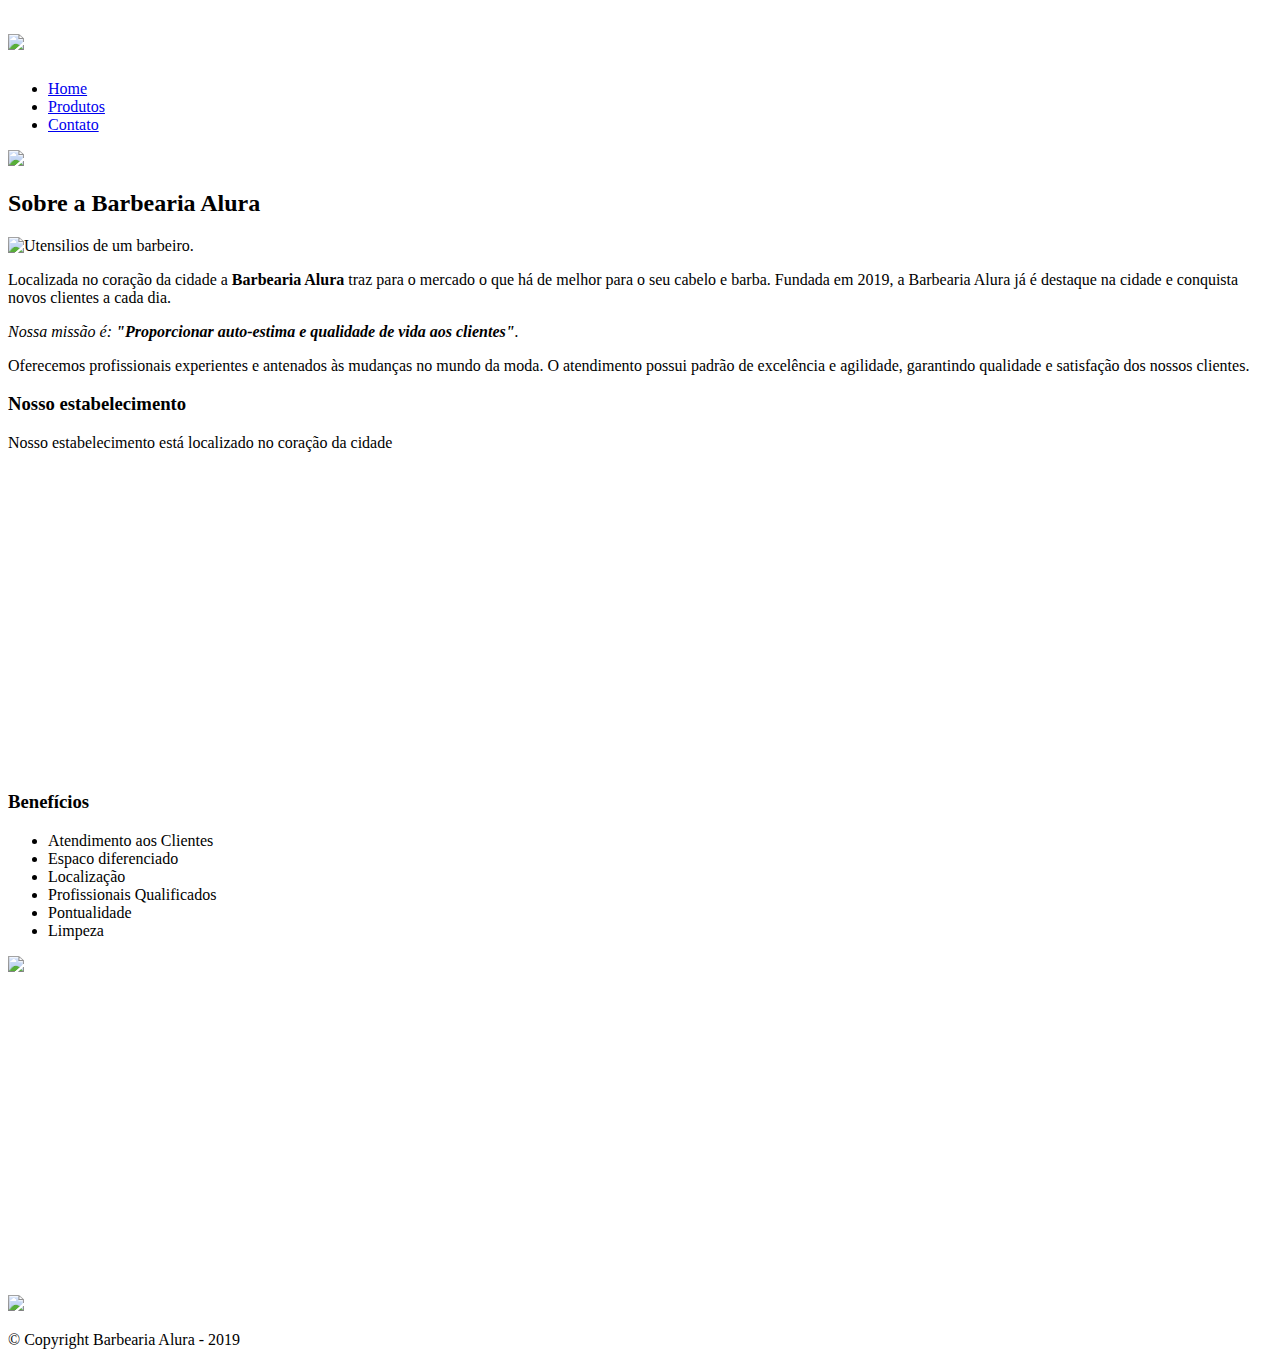
==== index.html @ 6b4c423f "Create index.html" ====
<!DOCTYPE html>
<html lang ="pt-br">

	<head> 
		<meta charset="UTF-8">
		<meta name="viewport" content="width=device-width">
		<title> Barbearia Alura</title>
		
		<link rel ="stylesheet" href ="reset.css">
		<link rel ="stylesheet" href="style.css">
		<link href="https://fonts.googleapis.com/css?family=Montserrat&display=swap" rel="stylesheet">
	</head>
		
	<body>
		<header>
			<div class="caixa">
				<h1><img src="logo.png"></h1>
				
				<nav>
					<ul>
						<li><a href="index.html">Home</a></li>
						<li><a href="produtos.html">Produtos</a></li>
						<li><a href="contato.html">Contato</a></li>
					</ul>
				</nav>
			</div>
		</header>
	
		<img class="banner" = src="banner.jpg">
		
		<main>
			<section class="principal">
				<h2 class = "titulo-principal">Sobre a Barbearia Alura</h2>

				<img  class="utensilios" src="imagens/utensilios.jpg" alt="Utensilios de um barbeiro.">
				
				<p>Localizada no coração da cidade a <strong>Barbearia Alura</strong> traz para o mercado o que há de melhor para o seu cabelo e barba. Fundada em 2019, a Barbearia Alura já é destaque na cidade e conquista novos clientes a cada dia.</p>

				<p id="missao"><em>Nossa missão é: <strong>"Proporcionar auto-estima e qualidade de vida aos clientes"</strong>.</em></p>

				<p>Oferecemos profissionais experientes e antenados às mudanças no mundo da moda. O atendimento possui padrão de excelência e agilidade, garantindo qualidade e satisfação dos nossos clientes.</p>
			</setcion>
			
			<section class="mapa">
			<h3 class="titulo-principal">Nosso estabelecimento</h3>
			<p>Nosso estabelecimento está localizado no coração da cidade</p>

			<div class="mapa-conteudo">
				<iframe src="https://www.google.com/maps/embed?pb=!1m18!1m12!1m3!1d3656.4485981309076!2d-46.63465338554234!3d-23.58823936846934!2m3!1f0!2f0!3f0!3m2!1i1024!2i768!4f13.1!3m3!1m2!1s0x94ce5a2b2ed7f3a1%3A0xab35da2f5ca62674!2sCaelum%20-%20Escola%20de%20Tecnologia!5e0!3m2!1spt-BR!2sbr!4v1587066903519!5m2!1spt-BR!2sbr" width="100%" height="300" frameborder="0" style="border:0;" allowfullscreen="" aria-hidden="false" tabindex="0"></iframe>
				</div>	
			</section>
			
			<section class="beneficios"> 
				<h3 class = "titulo-principal">Benefícios</h3>
				
				<div class="conteudo-beneficios">
					<ul class="lista-beneficios">		
						<li class="itens">Atendimento aos Clientes</li>
						<li class="itens">Espaco diferenciado</li>
						<li class="itens">Localização</li>
						<li class="itens">Profissionais Qualificados</li>
						<li class="itens">Pontualidade</li>
						<li class="itens">Limpeza</li>
					</ul><img src = "beneficios.jpg" class="imagembeneficios">
				</div>
				
				<div class="video">
						<iframe width="100%" height="315" src="https://www.youtube.com/embed/wcVVXUV0YUY" frameborder="0" allow="accelerometer; autoplay; encrypted-media; gyroscope; picture-in-picture" allowfullscreen></iframe>
				</div>	
			</section>
		</main>
		
		<footer>
			<img src ="logo-branco.png">
			<p class = "copyright">&copy; Copyright Barbearia Alura - 2019</p> 
		</footer>
	</body>
</html>
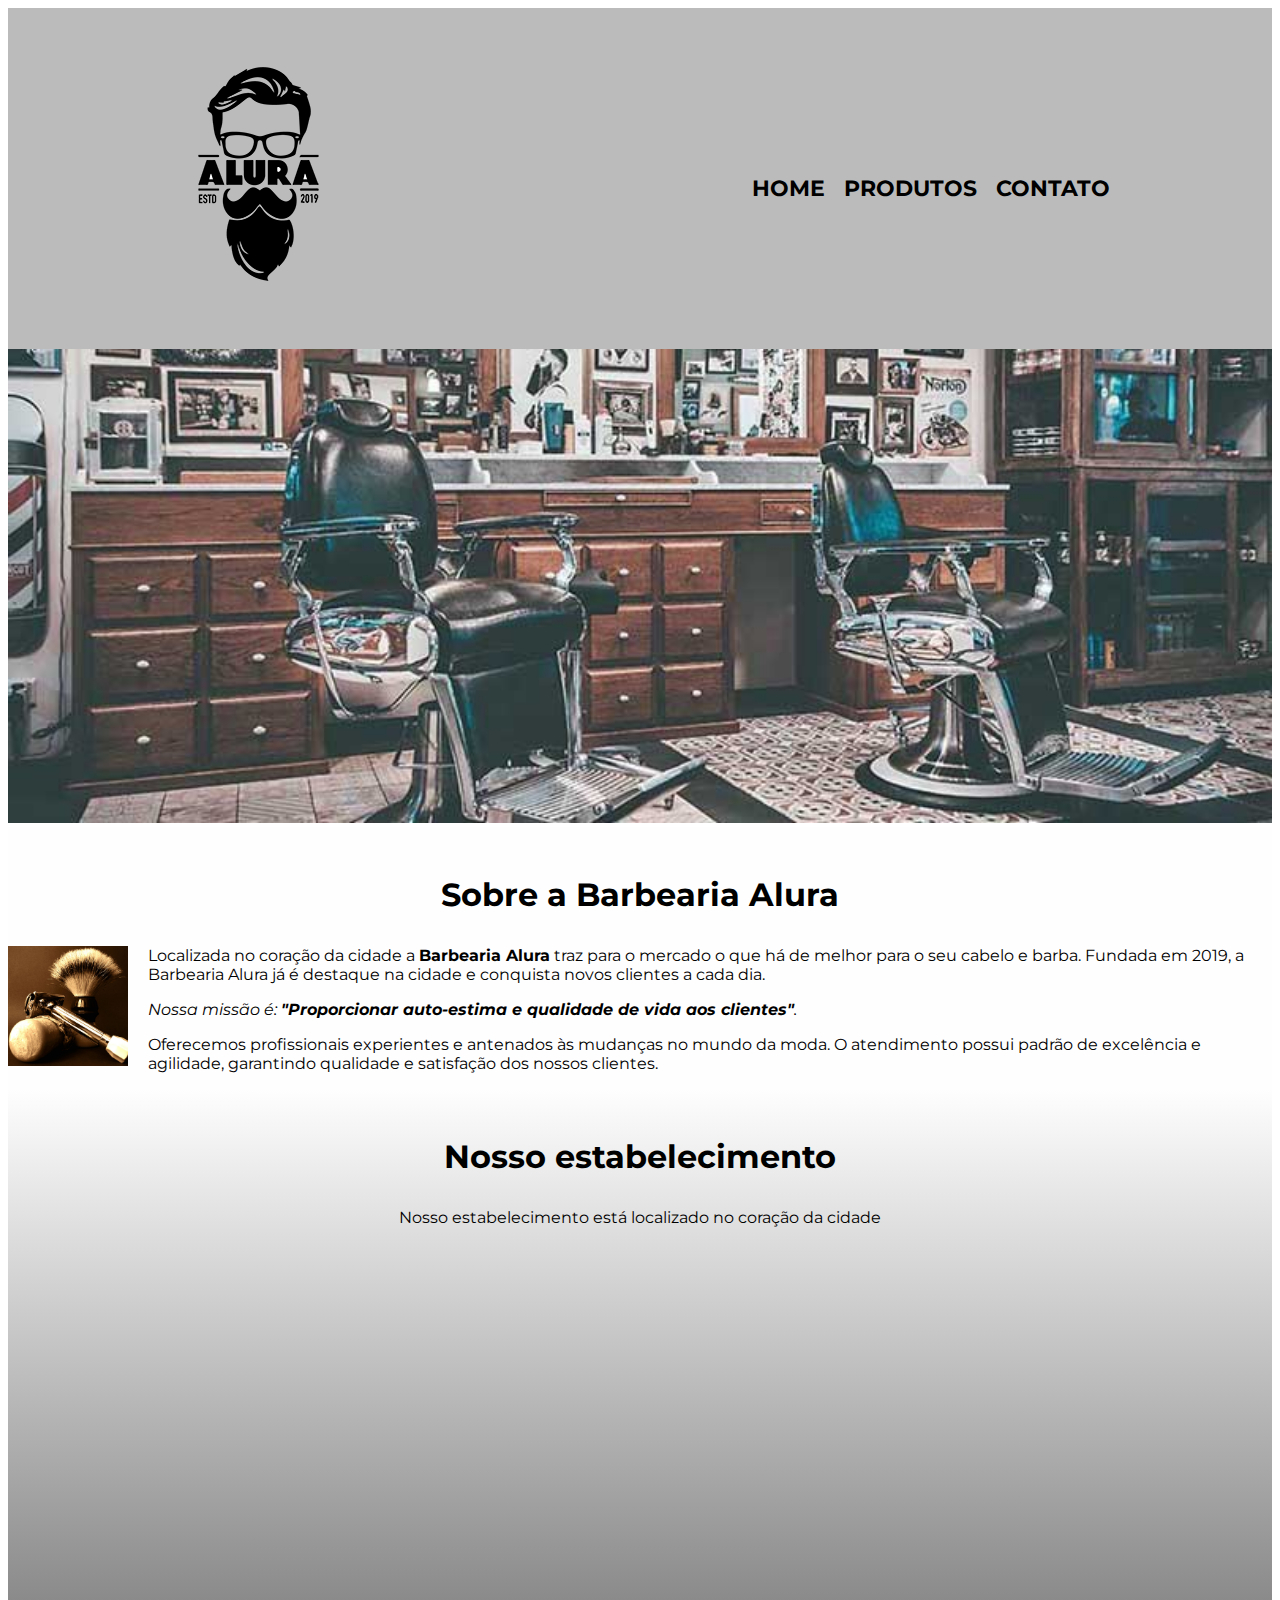
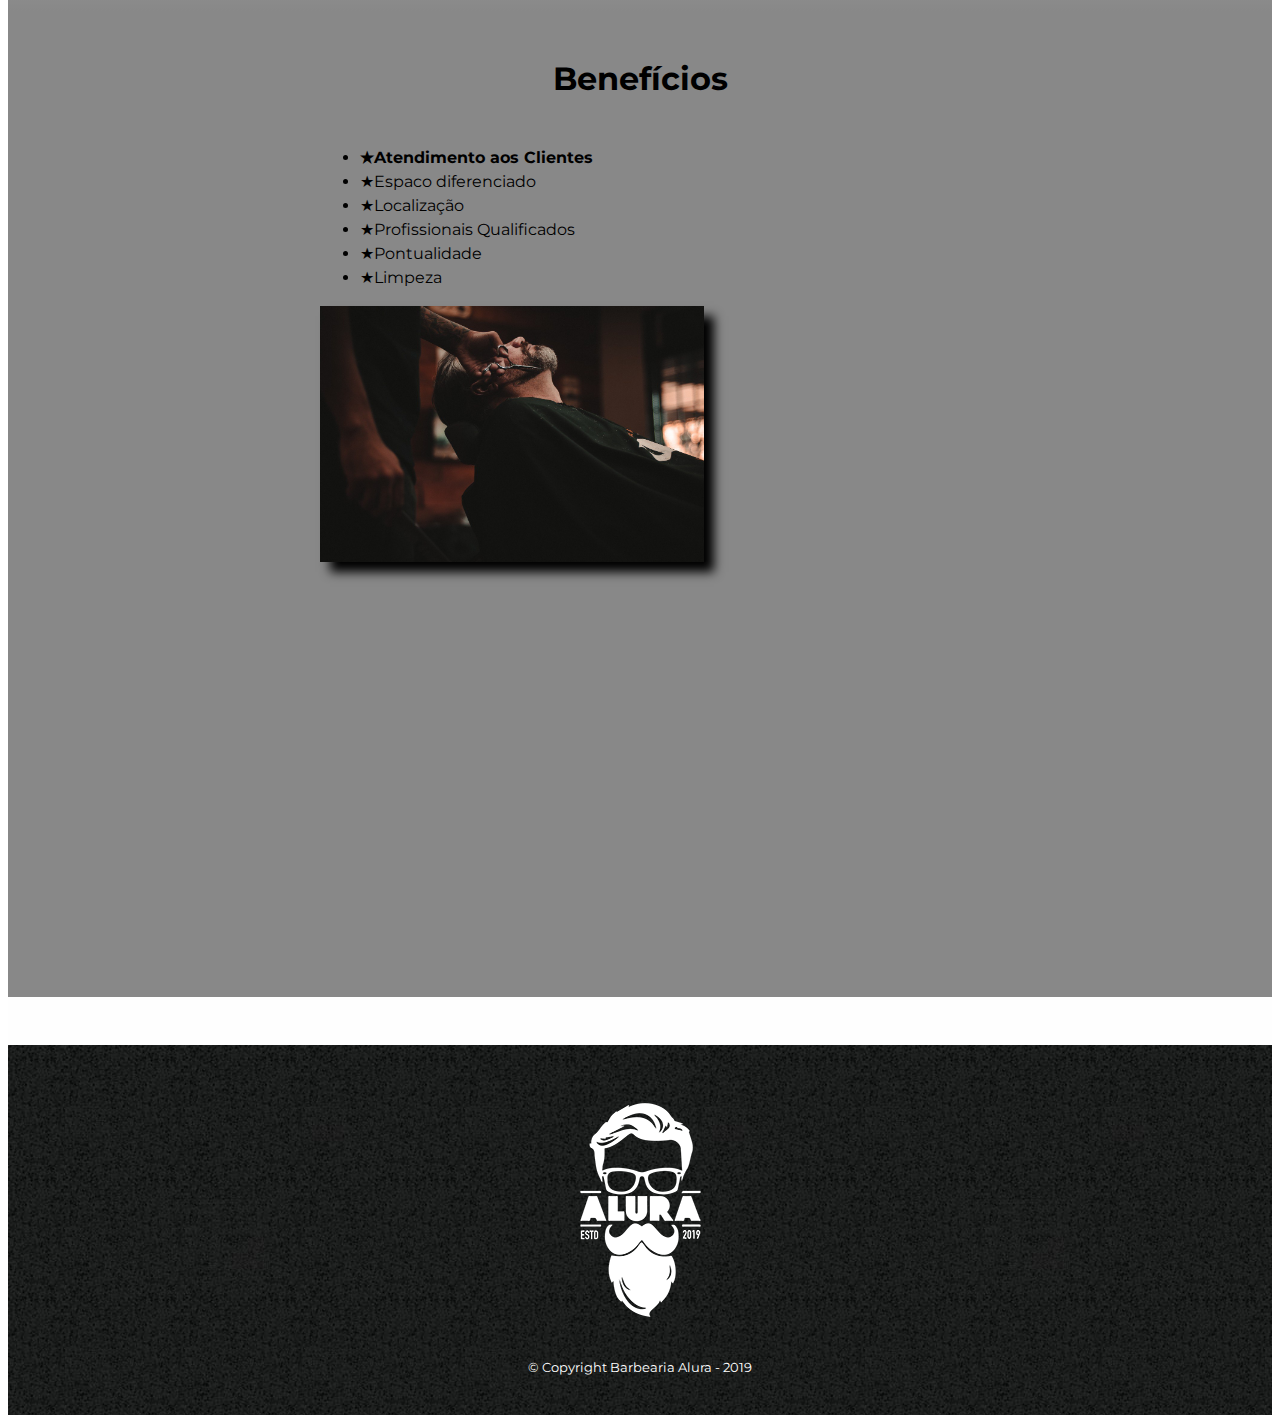
==== commit 274cd638: "Update index.html" ====
--- a/index.html
+++ b/index.html
@@ -32,7 +32,7 @@
 			<section class="principal">
 				<h2 class = "titulo-principal">Sobre a Barbearia Alura</h2>
 
-				<img  class="utensilios" src="imagens/utensilios.jpg" alt="Utensilios de um barbeiro.">
+				<img  class="utensilios" src="utensilios.jpg" alt="Utensilios de um barbeiro.">
 				
 				<p>Localizada no coração da cidade a <strong>Barbearia Alura</strong> traz para o mercado o que há de melhor para o seu cabelo e barba. Fundada em 2019, a Barbearia Alura já é destaque na cidade e conquista novos clientes a cada dia.</p>
 
--- a/style.css
+++ b/style.css
@@ -0,0 +1,263 @@
+body {
+ 	font-family: 'Montserrat', sans-serif;
+}
+
+header {
+	background: #BBBBBB;
+	padding: 20px 0; 
+} 
+
+.caixa {
+	position: relative;
+	width: 940px;
+	margin: 0 auto;
+}
+
+nav {
+	position: absolute;
+	top: 110px;
+	right: 0;	
+}
+
+nav li {
+ 	display: inline;
+ 	margin: 0 0 0 15px;
+}
+
+nav a {
+ 	text-transform: uppercase;
+ 	color: #000000;
+ 	font-weight: bold;
+ 	font-size: 22px;
+ 	text-decoration: none;
+}
+
+nav a:hover {
+	color: #C78C19;
+	text-decoration: underline;
+}
+
+.produtos {
+ 	width: 940px;
+ 	margin: 0 auto;
+ 	padding: 50px 0;
+}
+
+.produtos li {
+ 	display: inline-block;
+ 	text-align: center;
+ 	width: 30%;
+ 	vertical-align: top;
+ 	margin: 0 1.5%;
+ 	padding: 30px 20px;
+ 	box-sizing: border-box;
+ 	border: 2px solid #000000;
+ 	border-radius: 10px;
+}
+
+.produtos li:hover {
+ 	border-color: #C78C19;
+}
+
+.produtos li:active {
+ 	border-color: #088C19;
+}
+
+.produtos li:hover h2 { 
+ 	font-size: 34px;
+}
+
+.produtos h2 {
+ 	font-size: 30px;
+ 	font-weight: bold;
+}
+
+.produto-descricao {
+ 	font-size: 18px;
+}
+
+.produto-preco {
+ 	font-size: 22px;
+ 	font-weight: bold;
+ 	margin-top: 10px; 
+}
+
+footer {
+ 	text-align: center;
+ 	background: url("bg.jpg");
+ 	padding: 40px 0;
+}
+
+.copyright {
+ 	color: #FFFFFF;
+ 	font-size: 13px;
+ 	margin: 20px 0 0;
+}
+
+form {
+ 	margin: 40px 0;
+}
+
+form label, form legend {
+ 	display: block;
+ 	font-size: 20px; 
+ 	margin: 10px;
+}
+ 
+.input-padrao {
+ 	display: block;
+ 	margin: 10px;
+ 	padding: 10px 25px;
+ 	width: 50%;
+}
+
+.checkbox {
+ 	margin: 20px 0;
+}
+
+.enviar {
+ 	width: 40%;
+ 	padding: 15px 0;
+ 	margin: 10px;
+ 	background: orange;
+ 	color: white;
+ 	font-weight: bold;
+ 	font-size: 18px;
+ 	border: none;
+ 	border-radius: 5px;	
+ 	transition: 1s all;
+ 	cursor: pointer;    	
+}
+
+.enviar:hover {
+	background: darkorange;
+	transform: scale(1.2); 
+}
+
+table {
+ 	margin: 20px 0 40px;
+}
+
+thead {
+ 	background:#555555;
+ 	color: white;
+ 	font-weight: bold;
+}
+
+td, th {
+ 	border: 1px solid #000000;
+ 	padding: 8px 15px;
+}
+
+
+/* css da página inicial*/
+.banner {
+ 	width: 100%;
+}
+
+.titulo-principal {
+ 	text-align: center;
+ 	font-size: 2em;
+ 	margin: 0 0 1em;
+ 	clear: left;
+}
+
+.principal {
+	padding: 3em 0;
+	background: #FEFEFE;
+	width: auto;
+ 	margin: auto;
+}
+
+.principal p {
+ 	margin: 0 0 1em;
+}
+
+.principal strong {
+ 	font-weight: bold;
+}
+
+.principal em {
+ 	font-style: italic;
+}
+
+.utensilios {
+	width: 120px;
+	float: left;
+	margin: 0 20px 20px 0;
+}
+
+.mapa {
+ 	padding: 3em 0;
+ 	background: linear-gradient(#FEFEFE, #888888); 
+ }
+
+.mapa-conteudo {
+	width: 940px;
+ 	margin: 0 auto;
+}
+.mapa p {
+ 	margin: 0 0 2em;
+ 	text-align: center;
+}
+
+.beneficios {
+	padding: 3em 0;
+	background: #888888;
+}
+
+.conteudo-beneficios {
+	width: 640px;
+	margin: 0 auto;
+}
+
+.lista-beneficios {
+	width: 40%;
+	display: inline-block;
+	vertical-align: top;
+}
+
+.itens {
+	line-height: 1.5;
+}
+
+.itens:first-child {
+	font-weight: bold;	
+}
+
+.itens:before {
+	content: "★";
+}
+.imagembeneficios {
+ 	width: 60%;
+ 	opacity: 1;
+ 	transition: 400ms;
+ 	box-shadow: 10px 10px 10px 0 #000000;
+}
+.imagembeneficios:hover {
+	opacity: 0.3;
+}
+
+.video {
+ 	width: 560px;
+ 	margin: 2em auto;	 		
+}
+
+@media screen and (max-width: 480px) {
+	.caixa, .principal, .conteudo-beneficios, .mapa-conteudo, .video {
+		width: auto;
+	}
+
+	h1 {
+		text-align: center; 
+	}
+
+	nav {
+		position: static;
+	}
+
+	.lista-beneficios, .imagembeneficios {
+		width: 100%;
+	}
+}
+@media screen and (max-width: 480px) {}
